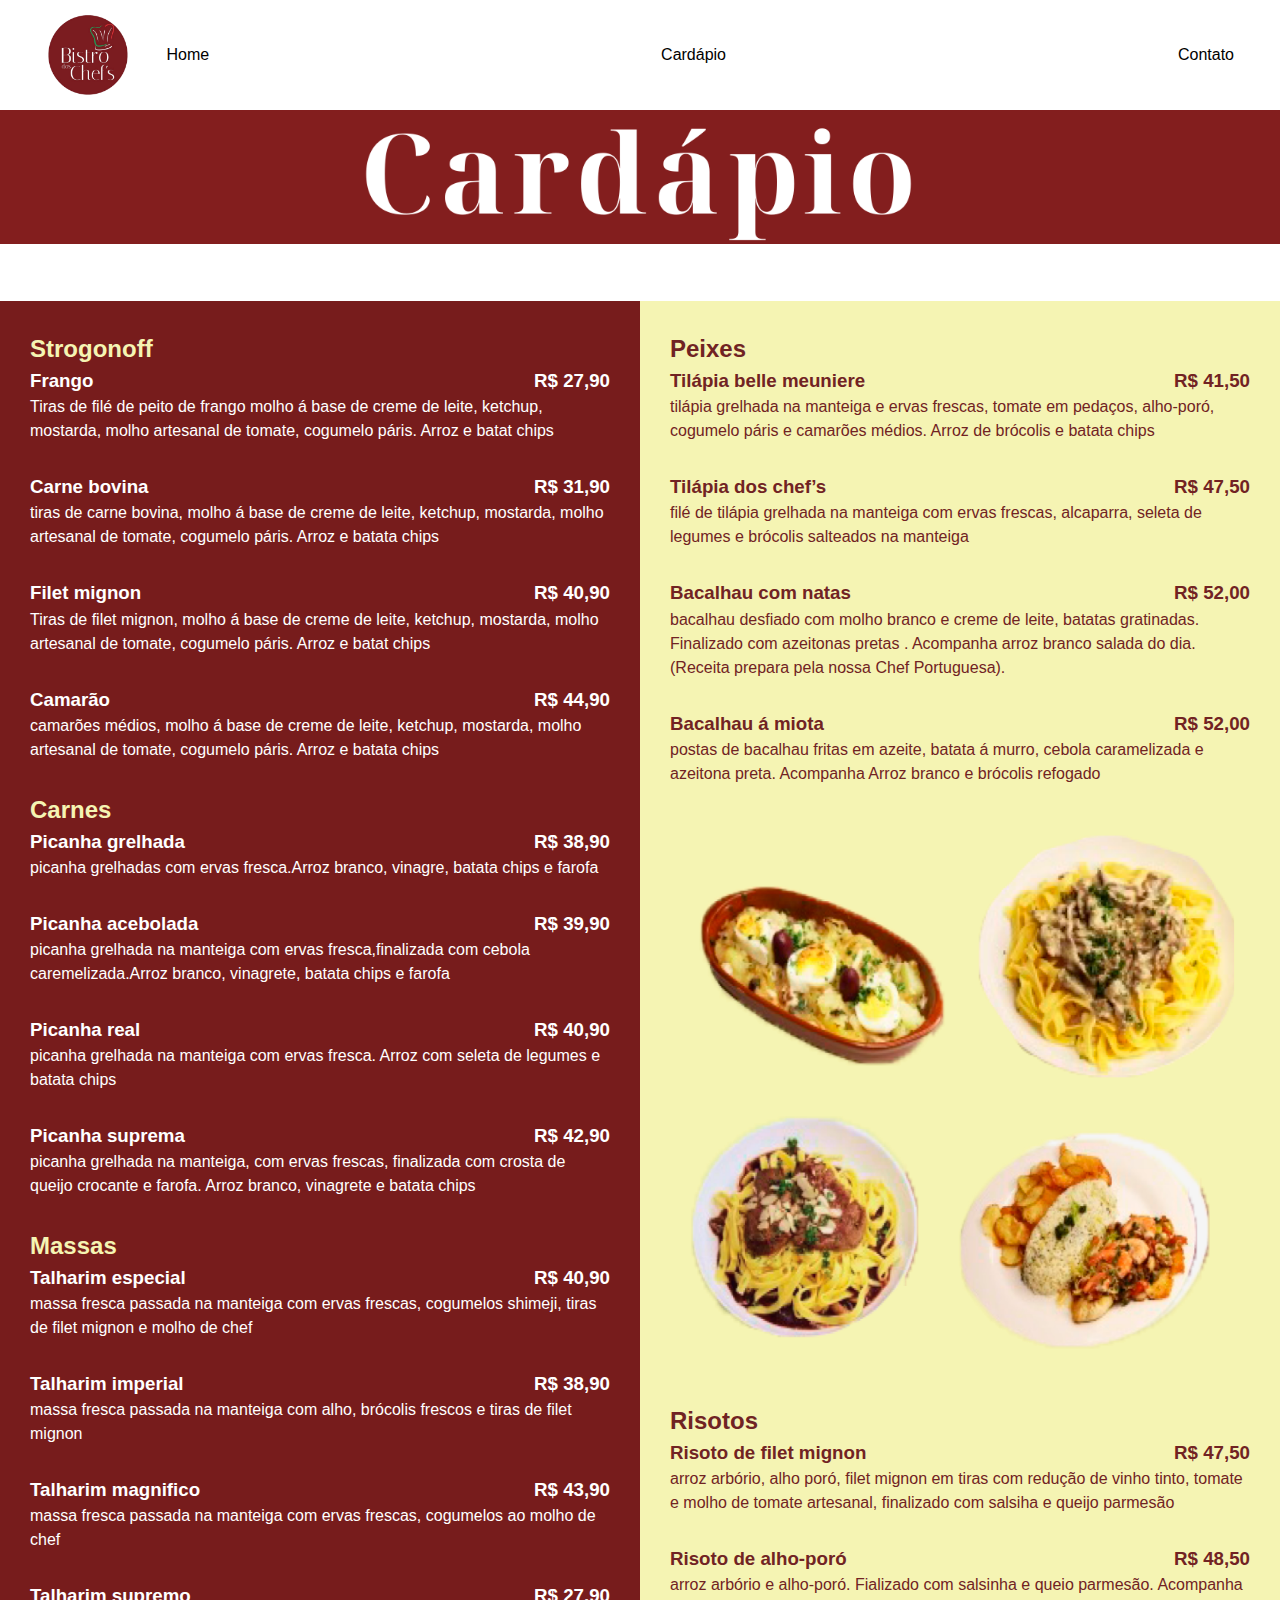
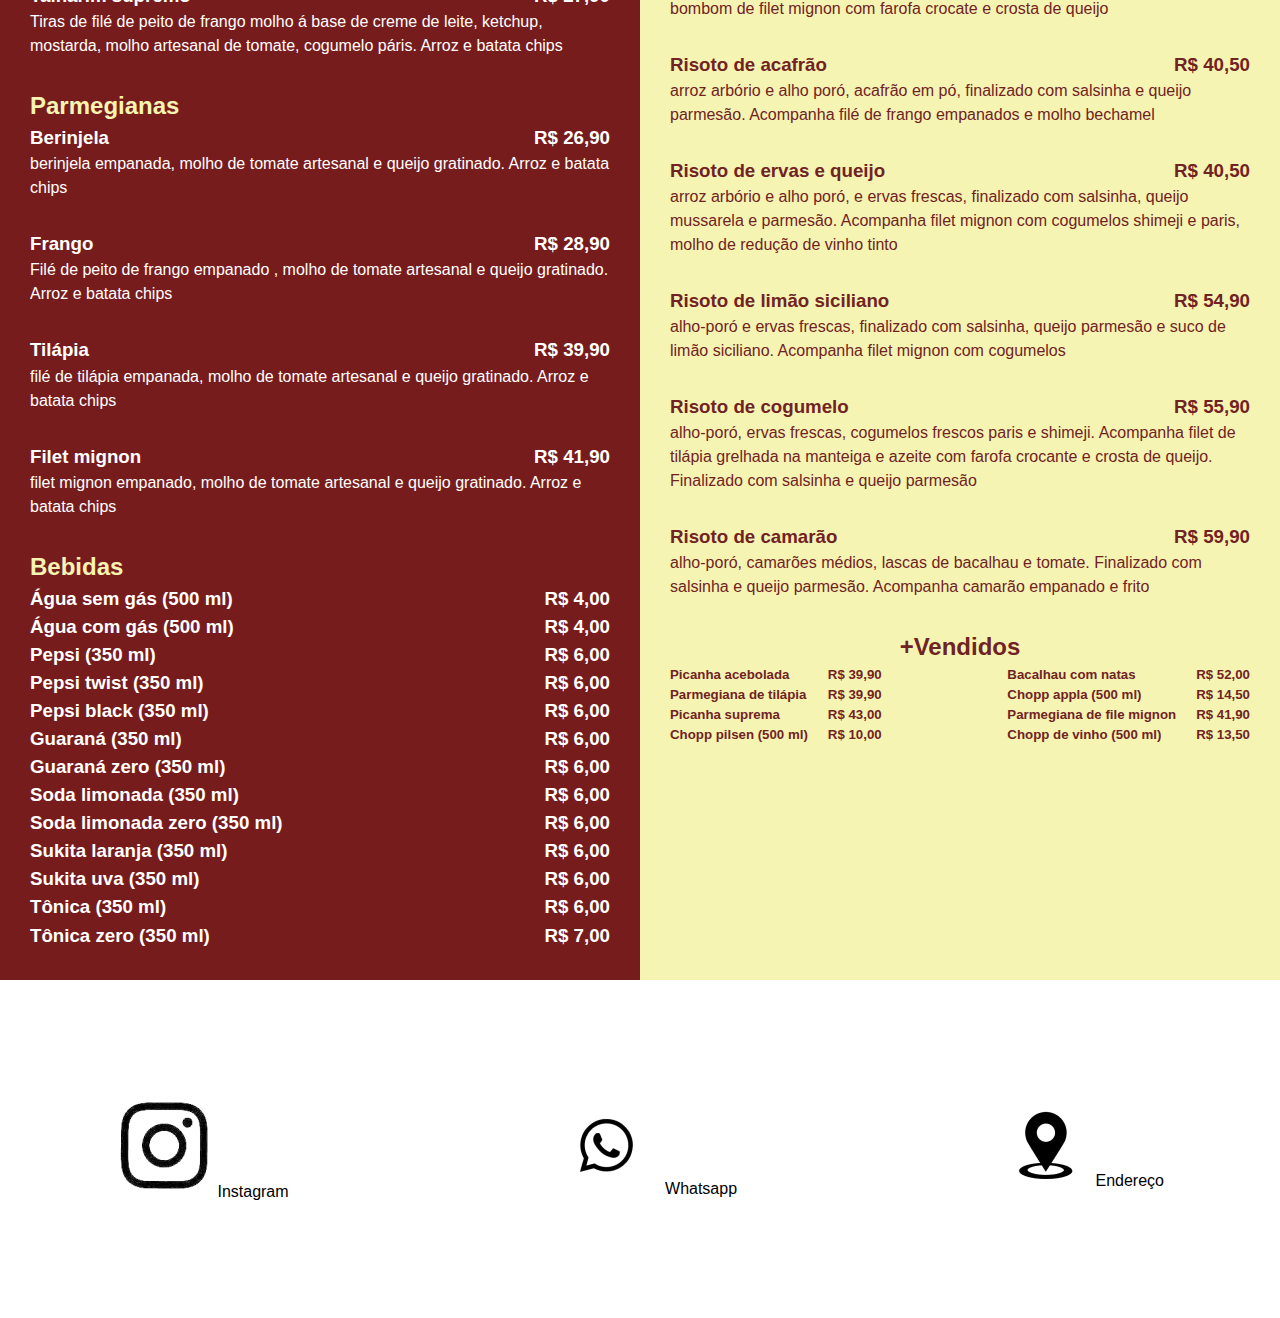
==== cardapio.html @ 63bb2fc3 "ookk" ====
<!DOCTYPE html>
<html lang="pt-BR">
<head>
    <meta charset="UTF-8">
    <meta http-equiv="X-UA-Compatible" content="IE=edge">
    <meta name="viewport" content="width=device-width, initial-scale=1.0">
    <link rel="stylesheet" href="assets/css/style.css" >
 
    <meta charset="UTF-8">
    <meta name="viewport" content="width=device-width, initial-scale=1.0">
    <meta name="description" content="O [Bistro Dos Chef's] é um restaurante sofisticado situado no coração 
    da cidade. Oferecemos uma seleção de pratos deliciosos e cuidadosamente preparados com ingredientes 
    frescos e de alta qualidade. Nosso ambiente elegante e acolhedor é perfeito para uma refeição relaxante 
    com amigos, familiares ou colegas de trabalho. Nossa equipe atenciosa e profissional está sempre à 
    disposição para garantir que sua experiência seja agradável e memorável. Visite-nos hoje e descubra por 
    que somos um dos melhores restaurantes do Shopping !">
    <meta name="keywords" content="restaurante, comida, menu, culinária">
    <meta name="robots" content="index, follow">
    
    <!-- Meta tags para redes sociais -->
    <meta property="og:title" content="Bistro dos Chef's">
    <meta property="og:description" content="O [Bistro Dos Chef's] é um restaurante sofisticado situado no coração 
    da cidade. Oferecemos uma seleção de pratos deliciosos e cuidadosamente preparados com ingredientes 
    frescos e de alta qualidade. Nosso ambiente elegante e acolhedor é perfeito para uma refeição relaxante 
    com amigos, familiares ou colegas de trabalho. Nossa equipe atenciosa e profissional está sempre à 
    disposição para garantir que sua experiência seja agradável e memorável. Visite-nos hoje e descubra por 
    que somos um dos melhores restaurantes do Shopping !">
    <meta property="og:image" content="URL da imagem do restaurante">
    <meta property="og:url" content="URL do seu site">
    <meta property="og:type" content="website">
    <meta property="og:locale" content="pt_BR">
    
    <title>Bistro dos Chef's - Página Inicial</title>
</head>
<body>
    <header>

        <nav class="menu">
            <img src="assets/imagem/home.png" alt="logo Bistro dos Chef's" class="logo">
            <a id="btn-menu" href="#" accesskey="0" onclick="menu();">menu</a>
            <div id="boxMenu">
                <ul class="lista-menu">
                    <li><a href="index.html" accesskey="1">Home</a></li>
                    <li><a href="cardapio.html" accesskey="2">Cardápio</a></li>
                    <li><a href="contato.html"  accesskey="4">Contato</a></li>
                </ul>
            </div>
        </nav>
    </header>

        <img src="assets/imagem/cardapio.png" class="logotipo"   alt="logotipo_cardapio">
 
    

        <main>
            <section class="cardapio-pagina">
                <div class="cardapio-vermelho">
                    <h2>Strogonoff</h2>
                        <h3>Frango <span>R$ 27,90</span></h3>
                            <p>Tiras de filé de peito de frango molho á base de creme de 
                               leite, ketchup, mostarda, molho artesanal de tomate,
                               cogumelo páris. Arroz e batat chips</p>
                        <h3>Carne bovina <span>R$ 31,90</span></h3>
                             <p>tiras de carne bovina, molho á base de creme de leite, 
                               ketchup, mostarda, molho artesanal de tomate, cogumelo páris.
                               Arroz e batata chips</p>
                        <h3>Filet mignon <span>R$ 40,90</span></h3>
                             <p>Tiras de filet mignon, molho á base de creme de leite, ketchup,
                               mostarda, molho artesanal de tomate, cogumelo páris. Arroz e batat chips</p>
                        <h3>Camarão <span>R$ 44,90</span></h3>
                             <p>camarões médios, molho á base de creme de leite,
                               ketchup, mostarda, molho artesanal de tomate, cogumelo páris.
                               Arroz e batata chips</p> 
                    <h2>Carnes</h2> 
                        <h3>Picanha grelhada <span>R$ 38,90</span></h3>
                             <p>picanha grelhadas com ervas fresca.Arroz branco, vinagre, batata chips e farofa</p>
                        <h3>Picanha acebolada <span>R$ 39,90</span></h3>
                             <p>picanha grelhada na manteiga com ervas fresca,finalizada com cebola caremelizada.Arroz
                               branco, vinagrete, batata chips e farofa</p>     
                        <h3>Picanha real <span>R$ 40,90</span></h3>
                             <p>picanha grelhada na manteiga com ervas fresca. Arroz com seleta de legumes e batata chips </p>     
                        <h3>Picanha suprema <span>R$ 42,90</span></h3>   
                             <p>picanha grelhada na manteiga, com ervas frescas, finalizada com crosta de queijo crocante 
                               e farofa. Arroz branco, vinagrete e batata chips</p>  
                    <h2>Massas</h2>
                        <h3>Talharim especial <span>R$ 40,90</span></h3>   
                             <p>massa fresca passada na manteiga com ervas frescas, cogumelos shimeji, tiras de filet mignon
                               e molho de chef</p> 
                        <h3>Talharim imperial <span>R$ 38,90</span></h3>    
                             <p>massa fresca passada na manteiga com alho, brócolis frescos e tiras de filet mignon</p>     
                        <h3>Talharim magnifico <span>R$ 43,90</span></h3> 
                             <p>massa fresca passada na manteiga com ervas frescas, cogumelos ao molho de chef</p>
                        <h3>Talharim supremo <span>R$ 27,90</span></h3>
                             <p>Tiras de filé de peito de frango molho á base de creme de leite, ketchup, mostarda, molho artesanal
                                 de tomate, cogumelo páris. Arroz e batata chips</p>         
                    <h2>Parmegianas</h2>
                        <h3>Berinjela <span>R$ 26,90</span></h3>
                            <p>berinjela empanada, molho de tomate artesanal e queijo gratinado. Arroz e batata chips </p>
                        <h3>Frango <span>R$ 28,90</span></h3>
                            <p>Filé de peito de frango empanado , molho de tomate artesanal e queijo gratinado. Arroz e batata chips</p>
                        <h3>Tilápia <span>R$ 39,90</span></h3>
                            <p>filé de tilápia empanada, molho de tomate artesanal e queijo gratinado. Arroz e batata chips</p>
                        <h3>Filet mignon <span>R$ 41,90</span></h3>
                            <p>filet mignon empanado, molho de tomate artesanal e queijo gratinado. Arroz e batata chips</p> 
                    <h2>Bebidas</h2>
                        <h3>Água sem gás (500 ml) <span>R$ 4,00</span></h3>
                        <h3>Água com gás (500 ml) <span>R$ 4,00</span></h3>
                        <h3>Pepsi  (350 ml) <span>R$ 6,00</span></h3>
                        <h3>Pepsi twist (350 ml) <span>R$ 6,00</span></h3>
                        <h3>Pepsi black (350 ml) <span>R$ 6,00</span></h3>
                        <h3>Guaraná (350 ml) <span>R$ 6,00</span></h3>
                        <h3>Guaraná zero (350 ml) <span>R$ 6,00</span></h3>
                        <h3>Soda limonada (350 ml) <span>R$ 6,00</span></h3>
                        <h3>Soda limonada zero (350 ml) <span>R$ 6,00</span></h3>
                        <h3>Sukita laranja (350 ml) <span>R$ 6,00</span></h3>
                        <h3>Sukita uva (350 ml) <span>R$ 6,00</span></h3>
                        <h3>Tônica (350 ml) <span>R$ 6,00</span></h3>
                        <h3>Tônica zero (350 ml) <span>R$ 7,00</span></h3>
                </div>

                <div class="cardapio-amarelo">
                    <h2>Peixes</h2>
                        <h3>Tilápia belle meuniere <span>R$ 41,50</span></h3>
                            <p>tilápia grelhada na manteiga e ervas frescas, tomate em pedaços,
                              alho-poró, cogumelo páris e camarões médios. Arroz de brócolis e 
                              batata chips</p>
                        <h3>Tilápia dos chef’s <span>R$ 47,50</span></h3>
                            <p>filé de tilápia grelhada na manteiga com ervas frescas, alcaparra,
                              seleta de legumes e brócolis salteados na manteiga  </p>
                        <h3>Bacalhau com natas <span>R$ 52,00</span></h3>     
                            <p>bacalhau desfiado com molho branco e creme de leite, batatas 
                              gratinadas. Finalizado com azeitonas pretas . Acompanha arroz branco salada do dia.
                              (Receita prepara pela nossa Chef Portuguesa).</p>
                        <h3>Bacalhau á miota <span>R$ 52,00</span></h3>    
                            <p>postas de bacalhau fritas em azeite, batata á murro, cebola caramelizada e azeitona 
                              preta. Acompanha Arroz branco e brócolis refogado</p>
                            <img src="assets/imagem/pratos.png" alt="pratos" class="pratos">
                    <h2>Risotos</h2>
                        <h3>Risoto de filet mignon <span>R$ 47,50</span></h3>    
                            <p>arroz arbório, alho poró, filet mignon em tiras com redução de vinho tinto, tomate e 
                              molho de tomate artesanal, finalizado com salsiha e queijo parmesão</p>
                        <h3>Risoto de alho-poró <span>R$ 48,50</span></h3>      
                            <p>arroz arbório e alho-poró. Fializado com salsinha e queio parmesão. Acompanha bombom de
                              filet mignon com farofa crocate e crosta de queijo</p>
                        <h3>Risoto de acafrão <span>R$ 40,50</span></h3>
                            <p>arroz arbório e alho poró, acafrão em pó, finalizado com salsinha e queijo parmesão. 
                              Acompanha filé de frango empanados e molho bechamel</p>      
                        <h3>Risoto de ervas e queijo <span>R$ 40,50</span></h3>
                            <p>arroz arbório e alho poró, e ervas frescas, finalizado com salsinha, queijo mussarela e 
                              parmesão. Acompanha filet mignon com cogumelos shimeji e paris, molho de redução de vinho tinto</p> 
                        <h3>Risoto de limão siciliano <span>R$ 54,90</span></h3>   
                            <p>alho-poró e ervas frescas, finalizado com salsinha, queijo parmesão e suco de limão siciliano. 
                              Acompanha filet mignon com cogumelos</p>   
                        <h3>Risoto de cogumelo <span>R$ 55,90</span></h3>      
                            <p>alho-poró, ervas frescas, cogumelos frescos paris e shimeji. Acompanha filet de tilápia grelhada
                              na manteiga e azeite com farofa crocante e crosta de queijo. Finalizado com salsinha e queijo parmesão</p>
                        <h3>Risoto de camarão <span>R$ 59,90</span></h3>
                            <p>alho-poró, camarões médios, lascas de bacalhau e tomate. Finalizado com salsinha e queijo parmesão. Acompanha 
                             camarão empanado e frito
                            </p>
                    <h2 class="centro">+Vendidos</h2>   
                            <div class="maisvendidos">
                                <div>
                                    <h5>Picanha acebolada <span>R$ 39,90</span></h5> 
                                    <h5>Parmegiana de tilápia <span>R$ 39,90</span></h5>
                                    <h5>Picanha suprema <span>R$ 43,00</span> </h5> 
                                    <h5>Chopp pilsen (500 ml) <span>R$ 10,00</span></h5>
                                </div>
                                <div>
                                    <h5>Bacalhau com natas <span>R$ 52,00</span> </h5>
                                    <h5>Chopp appla (500 ml) <span>R$ 14,50</span></h5>
                                    <h5>Parmegiana de file mignon <span>R$ 41,90</h5> 
                                    <h5>Chopp de vinho (500 ml) <span>R$ 13,50</span></h5>
                                </div>
                        </div>

                   
                        


                </div>
                

            </section>
        </main>
   
        <footer>

            <nav>
                <ul class="lista-menu">
                    <li>
                        <a href="https://www.instagram.com/bistrodoschefs/"><img src="assets/imagem/logo_insta.png" alt="instagram"> Instagram</a>
                    </li>
                    <li>
                        <a href=""><img src="assets/imagem/whatsapp.png" alt="whatsapp"> Whatsapp</a>
                    </li>
                    <li>
                        <a href=""><img src="assets/imagem/logo_endereco.png" alt="endereço"> Endereço</a>
                    </li>
                </ul>
            </nav>
    
         </footer>
        
         <script src="assets/js/script.js" defer></script>
         <noscript>Necessita Javascript</noscript>
         
    </body>
    </html>
---- assets/css/style.css ----
*{
  margin: 0px;
  padding: 0px;
  box-sizing: border-box;
}


body {
  font-family: 'Noto Sans', sans-serif;
  line-height: 1.5;
}

  ul {
    list-style-type: none;
    margin: 0;
    padding: 0;
    overflow: hidden;
  }
  
  li {
    float: left;
  }
  
  li a {
    display: block;
    color: #000000;
    text-align: center;
    padding: 14px 16px;
    text-decoration: none;
  }
  
  li a:hover:not(.active) {
    background-color: #dab2b246;
  }
  
  .active {
    background-color: #420ff8;
  }
  
    .logo  {
      height: 110px;
     
    }

    #btn-menu {
      padding: 14px 16px;
      text-decoration: none;
      color: #712323;
      font-weight: bold;
      z-index: 10;
    }

    #btn-menu:hover {
      background-color: #7123239a;
    }

    .menu {
      display: flex;
      justify-content:space-between;
      align-items: center;
      padding: 0 30px;
      width: 100%;
    }
    
    .lista-menu {
      display: flex;
      flex-direction: column;
      justify-content:space-between;
      align-items: center; 
     
    }
   
    .logotipo{
      width: 100%;
      height: auto;
      padding-top: 0px;
    }
      
    .sobre {
      margin-top: 20px;
      padding: 20px;
      display: flex;
      flex-direction: column;
      gap: 50px;
      color: #FFFFFF;
      background-color: #712323;
    }

   .sobre img {
    max-width: 100%;
    object-fit: cover;
   }

   #boxMenu {
    background-color: rgba(255,255,255,.9);
    position: absolute;
    top: 0px;
    left: 0px;
    height: 100vh;
    width: 100%;
    padding-top: 120px;
    display: none;
   }


   .aparece {
    display: block !important;
   }

   h1 {
    margin-bottom: 20px;
    text-align: center;
   }

   .produtos {
    width: 100%;
    display: flex;
    flex-direction: row;
    flex-wrap: wrap;
    justify-content: center;
    align-content: center;
    padding-top: 100px;
    gap: 20px
  }

  .produtos li {
    font-family:'Trebuchet MS', 'Lucida Sans Unicode', 'Lucida Grande', 'Lucida Sans', Arial, sans-serif;
    padding: 3px;
    text-align: center;
    font-weight: bold;
    display: flex;
    flex-direction: column;
  }
  
  .produtos li img {
   width: 100%;
  }


  .cardapio {
    width: 100% ;
    padding-top: 50px;
  }

  .cardapio-pagina {
    display: flex;
    flex-direction: column;
  padding-top: 50px;
  }
  
  .cardapio-vermelho {
    background-color:#771c1c;
    width: 100%;
    min-height: 500px;
    padding: 30px;
    color: white;
  }

  .cardapio-vermelho h2 {
    color: #F5F4B3 ;
  }

  .cardapio-vermelho span {
    margin-left: 20px;
     float: right;
  }

  .cardapio-pagina p {
    padding-bottom: 30px;
    
  }

  .cardapio-amarelo {
    background-color: #F5F4B3;
    width: 100%;
    min-height: 1050px;
    padding: 30px;
    color: #712323;
  }

.cardapio-amarelo h1 {
  text-align: center;
  color: #712323;
}

  .cardapio-amarelo h2 {
    color: #702323;
  }

  .cardapio-amarelo span {
    margin-left: 20px;
    float:right;
  }
  
.maisvendidos {
  display: flex;
  flex-direction: column;
}

.pratos {
  width: 100%;
}

.centro {
  text-align: center;
  width: 100%;
}


@media(min-width: 700px) {

    .cardapio-pagina {
      display: flex;
      flex-direction: row;
    }

    .cardapio-vermelho {
      width: 50%;
    }
  
    .cardapio-amarelo {
      width: 50%;
    }


    #boxMenu {
      display: block;
      padding-top: 0px;
      height: 100%;
      width: 100%;
      background-color: transparent;
      position: relative;
     }

    #btn-menu {
      display: none;
    }

    .lista-menu {
      display:flex;
      flex-direction: row;
    }
  
  
}

  
  
@media(min-width: 1080px) {

  .maisvendidos {
    justify-content: space-between;
    flex-direction: row;
  }

  .sobre {
    margin-top: 50px;
    padding: 0px;
    flex-direction: row;
  }

  .sobre img {
    max-width: 50vw;
   }

}

footer {
  margin: 100px;
}

#cookie-notification {
  position: fixed;
  bottom: 0;
  left: 0;
  right: 0;
  background-color: #712323c9;
  color: white;
  padding: 10px;
  text-align: center;
}

#cookie-notification button {
  background-color: #379959;
  color: white;
  border: none;
  padding: 8px 16px;
  font-size: 14px;
  cursor: pointer;
}

#btn-cookie:hover {
  background-color: #37995980;
}

form {
  max-width: 1080px;
  margin: 0 auto;
  background-color: #fff;
  padding: 20px;
  border-radius: 4px;
  box-shadow: 0 0 8px rgba(0, 0, 0, 0.1);
}

label {
  display: block;
  margin-bottom: 8px;
  color: #000000;
}

input[type="text"],
input[type="email"],
textarea {
  width: 100%;
  padding: 10px;
  border: 1px solid #000000;
  border-radius: 4px;
  box-sizing: border-box;
  font-size: 15px;
  margin-bottom: 16px;
}

textarea {
  height: 120px;
}

input[type="submit"] {
  background-color: #379959;
  color: white;
  border: none;
  padding: 10px 20px;
  font-size: 16px;
  cursor: pointer;
  border-radius: 4px;
}

input[type="submit"]:hover {
  background-color: #45a049;
}

.formulario {
  text-align: center;
  padding: 50px;
}
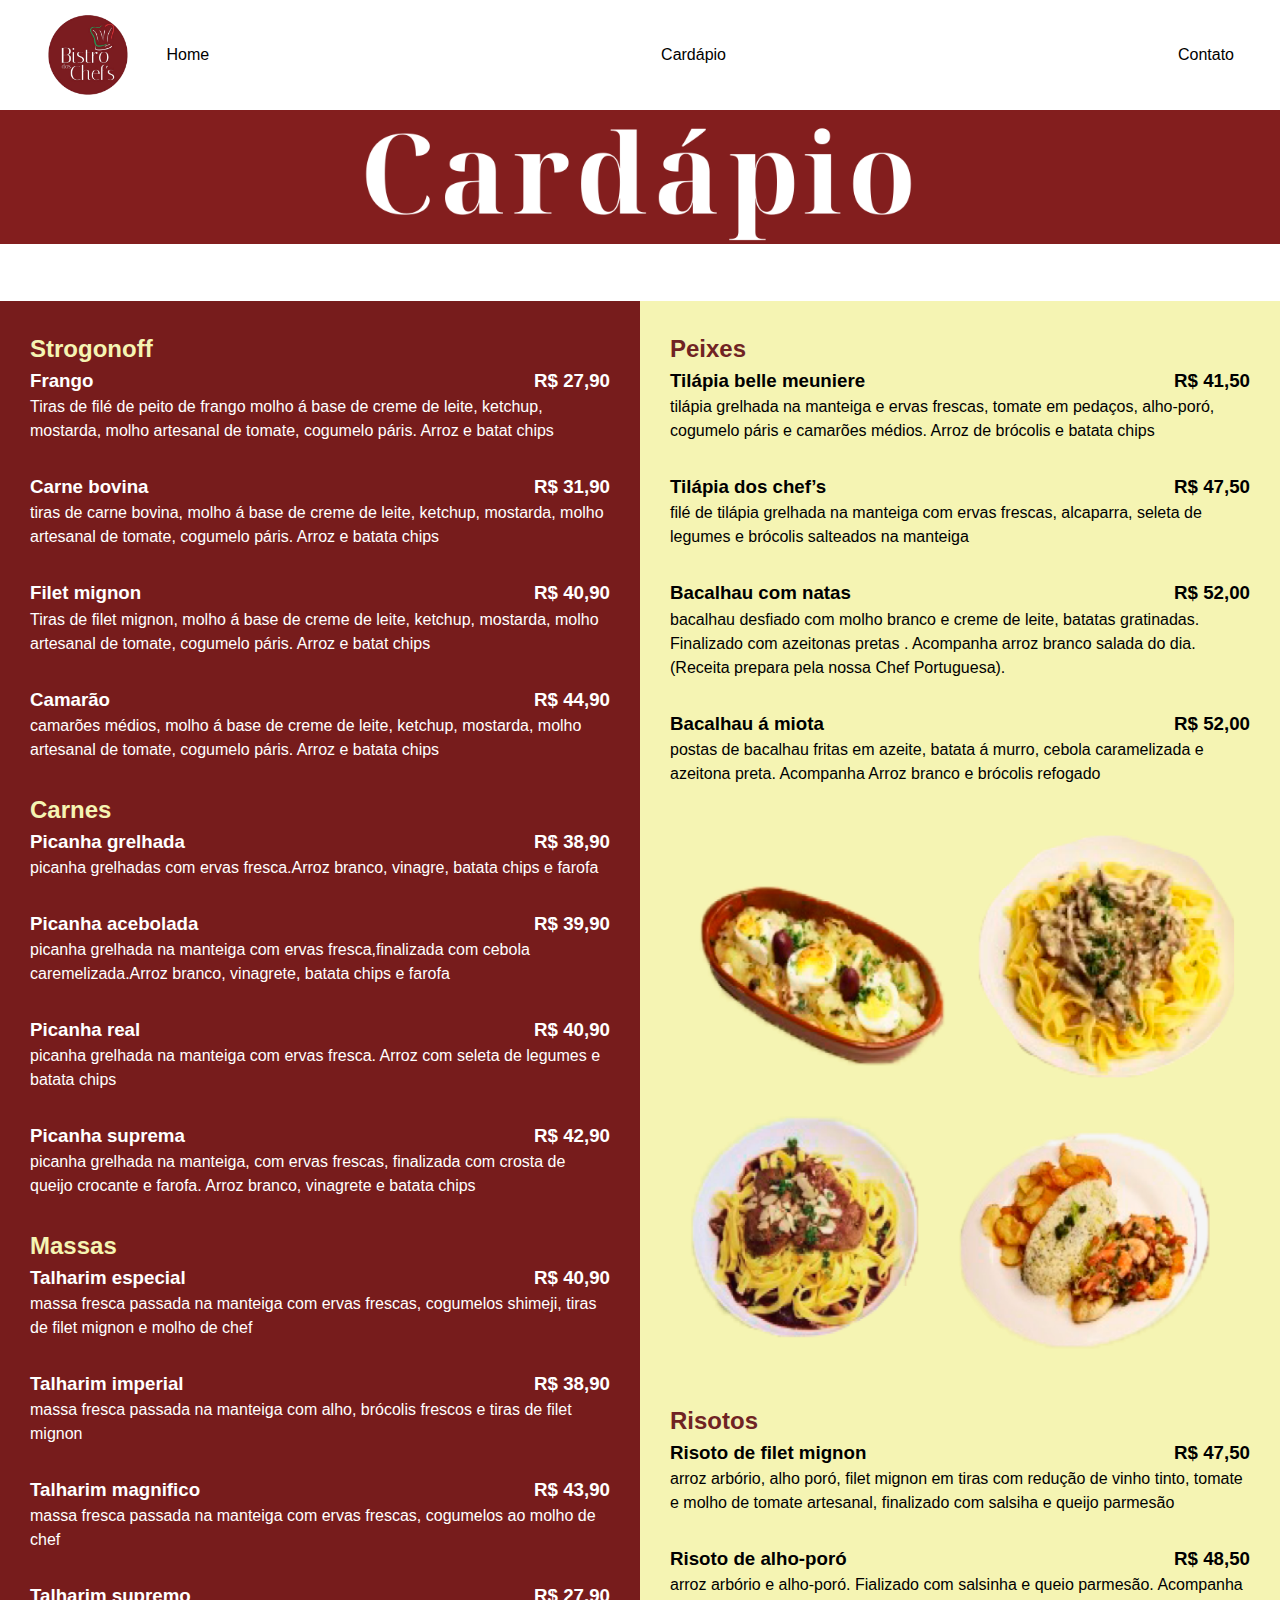
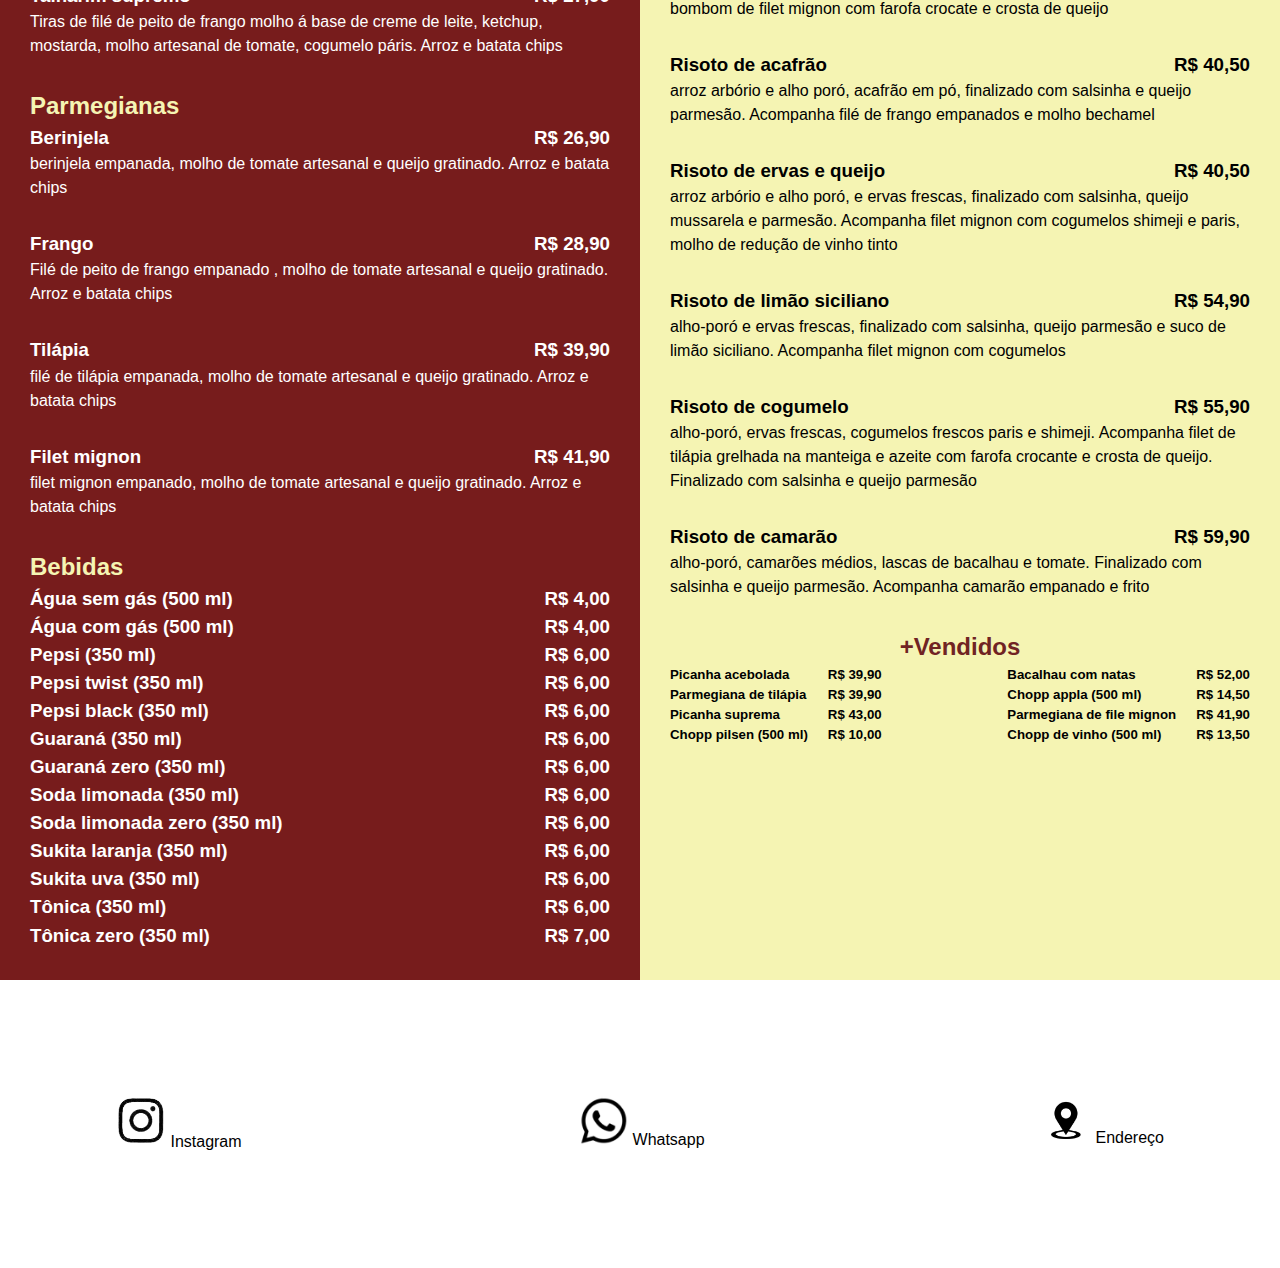
==== commit f372bf6e: "erros" ====
--- a/cardapio.html
+++ b/cardapio.html
@@ -6,7 +6,6 @@
     <meta name="viewport" content="width=device-width, initial-scale=1.0">
     <link rel="stylesheet" href="assets/css/style.css" >
  
-    <meta charset="UTF-8">
     <meta name="viewport" content="width=device-width, initial-scale=1.0">
     <meta name="description" content="O [Bistro Dos Chef's] é um restaurante sofisticado situado no coração 
     da cidade. Oferecemos uma seleção de pratos deliciosos e cuidadosamente preparados com ingredientes 
@@ -195,7 +194,8 @@
                         <a href=""><img src="assets/imagem/whatsapp.png" alt="whatsapp"> Whatsapp</a>
                     </li>
                     <li>
-                        <a href=""><img src="assets/imagem/logo_endereco.png" alt="endereço"> Endereço</a>
+                        <a href="https://www.google.com/maps/place/Bistr%C3%B4+dos+Chef's/@-22.1863585,-49.9669743,15z/data=!4m14!1m7!3m6!1s0x94bfd7f47ec7986b:0x2de71de85528f95d!2sBistr%C3%B4+dos+Chef's!8m2!3d-22.
+                        1863585!4d-49.9669743!16s%2Fg%2F11p_1ndwn9!3m5!1s0x94bfd7f47ec7986b:0x2de71de85528f95d!8m2!3d-22.1863585!4d-49.9669743!16s%2Fg%2F11p_1ndwn9" target="_blank"><img src="assets/imagem/logo_endereco.png" alt="endereço"> Endereço</a>
                     </li>
                 </ul>
             </nav>
--- a/assets/css/style.css
+++ b/assets/css/style.css
@@ -175,7 +175,7 @@
     width: 100%;
     min-height: 1050px;
     padding: 30px;
-    color: #712323;
+    color: #000000;
   }
 
 .cardapio-amarelo h1 {
@@ -240,6 +240,11 @@
       display:flex;
       flex-direction: row;
     }
+
+    .lista-menu img {
+      width: 50px;
+      display:inline-flex ;
+    }
   
   
 }
@@ -262,6 +267,8 @@
   .sobre img {
     max-width: 50vw;
    }
+
+   
 
 }
 
@@ -343,3 +350,11 @@
   padding: 50px;
 }
   
+.rodape {
+  display: flex;
+  flex-direction:row;
+  justify-content:space-between;
+  align-items: center; 
+ 
+}
+
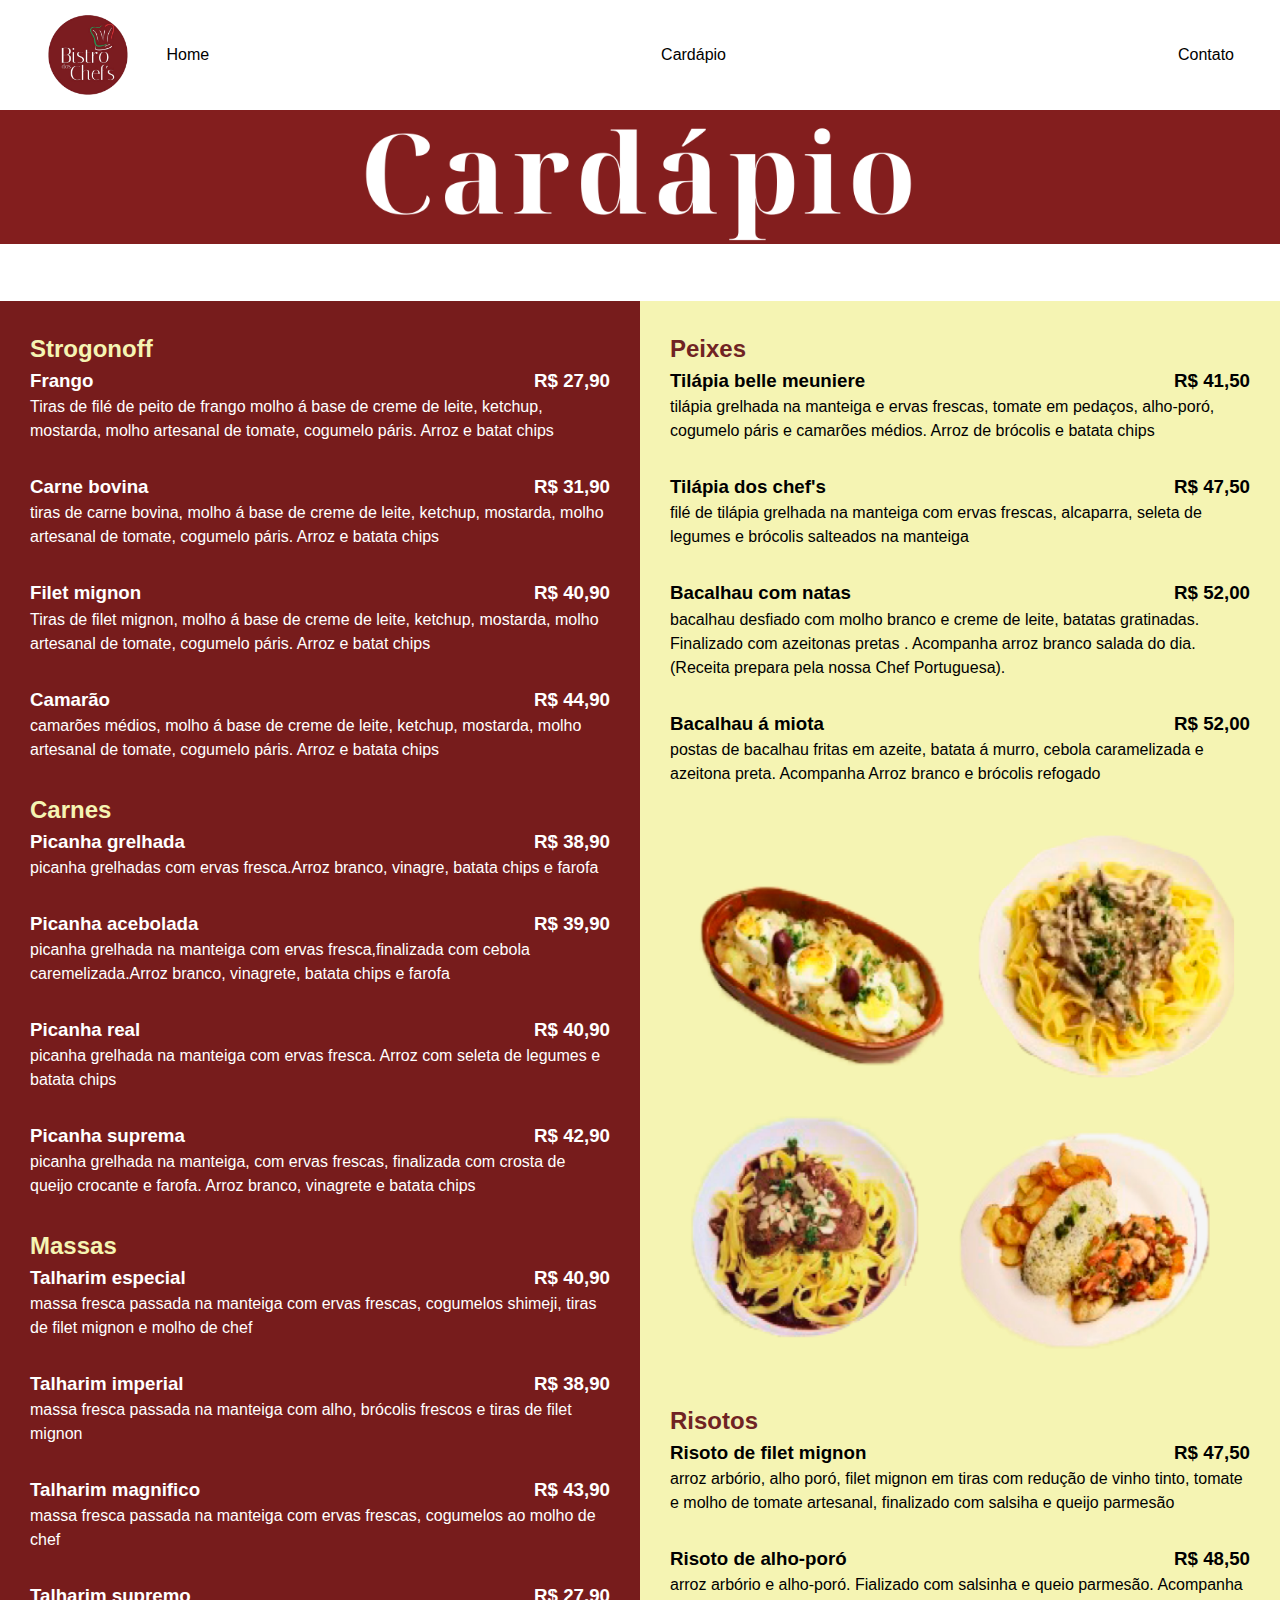
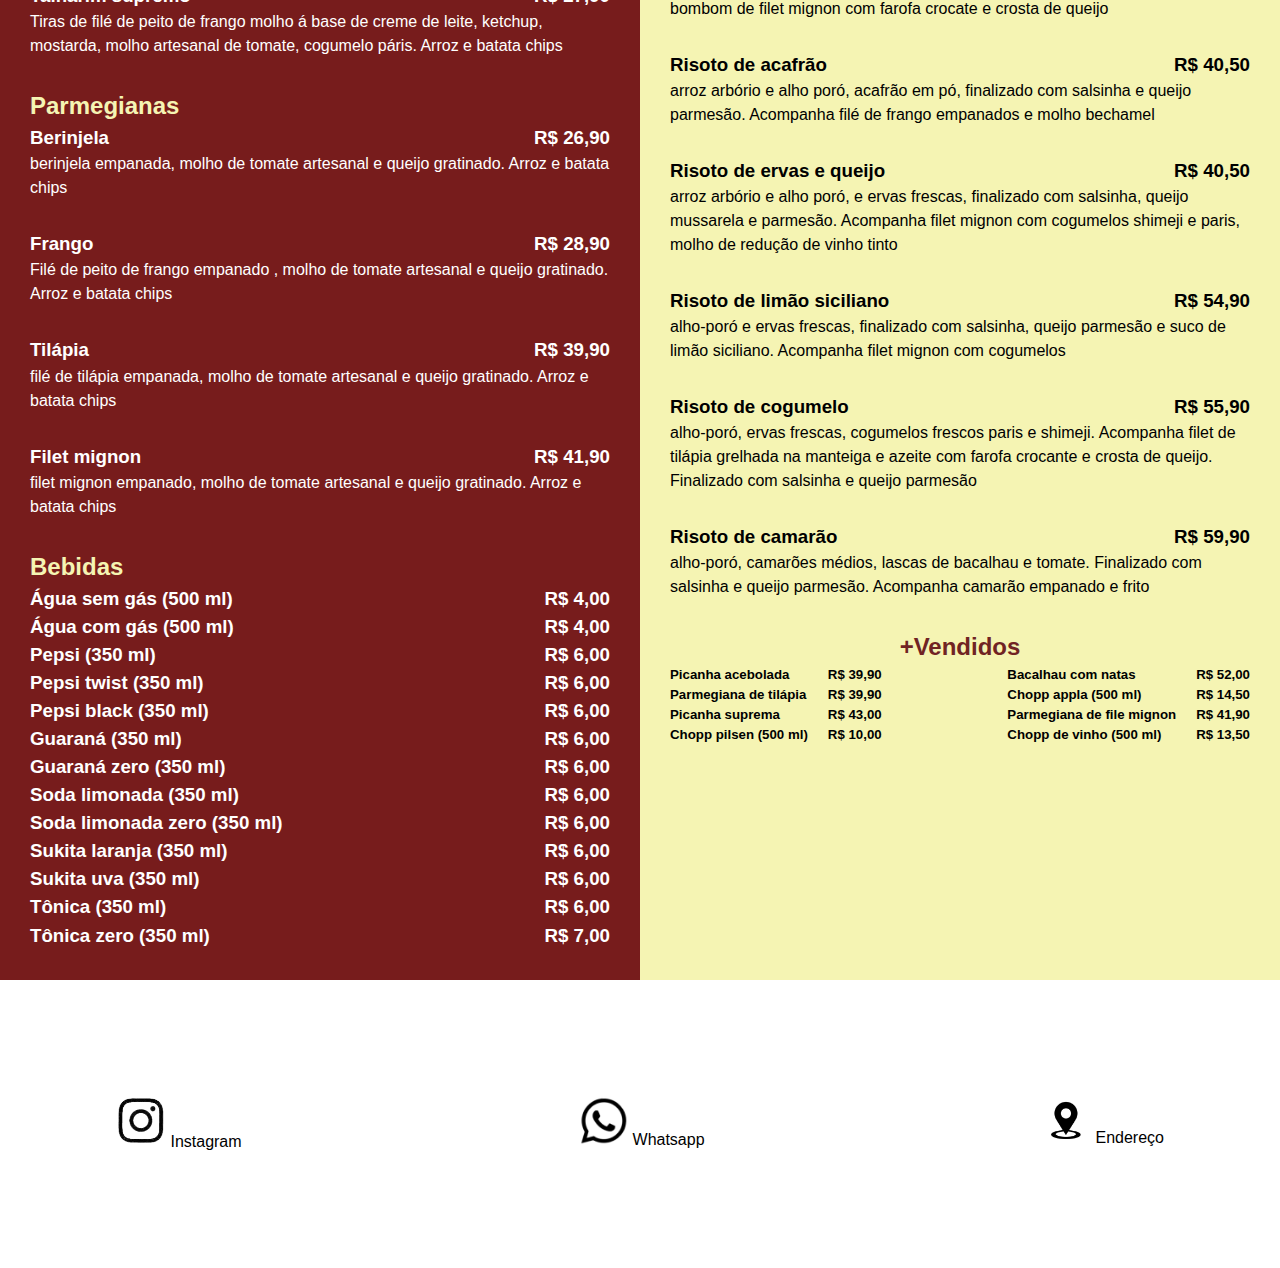
==== commit 9780eb32: "ok" ====
--- a/cardapio.html
+++ b/cardapio.html
@@ -123,7 +123,7 @@
                             <p>tilápia grelhada na manteiga e ervas frescas, tomate em pedaços,
                               alho-poró, cogumelo páris e camarões médios. Arroz de brócolis e 
                               batata chips</p>
-                        <h3>Tilápia dos chef’s <span>R$ 47,50</span></h3>
+                        <h3>Tilápia dos chef's <span>R$ 47,50</span></h3>
                             <p>filé de tilápia grelhada na manteiga com ervas frescas, alcaparra,
                               seleta de legumes e brócolis salteados na manteiga  </p>
                         <h3>Bacalhau com natas <span>R$ 52,00</span></h3>     
@@ -188,14 +188,13 @@
             <nav>
                 <ul class="lista-menu">
                     <li>
-                        <a href="https://www.instagram.com/bistrodoschefs/"><img src="assets/imagem/logo_insta.png" alt="instagram"> Instagram</a>
+                        <a href="https://www.instagram.com/bistrodoschefs/" target="_blank"><img src="assets/imagem/logo_insta.png" alt="instagram"> Instagram</a>
                     </li>
                     <li>
-                        <a href=""><img src="assets/imagem/whatsapp.png" alt="whatsapp"> Whatsapp</a>
+                        <a href="https://chat.whatsapp.com/l1aNsHwV2Yh4PgilF7M5wV" target="_blank"><img src="assets/imagem/whatsapp.png" alt="whatsapp"> Whatsapp</a>
                     </li>
                     <li>
-                        <a href="https://www.google.com/maps/place/Bistr%C3%B4+dos+Chef's/@-22.1863585,-49.9669743,15z/data=!4m14!1m7!3m6!1s0x94bfd7f47ec7986b:0x2de71de85528f95d!2sBistr%C3%B4+dos+Chef's!8m2!3d-22.
-                        1863585!4d-49.9669743!16s%2Fg%2F11p_1ndwn9!3m5!1s0x94bfd7f47ec7986b:0x2de71de85528f95d!8m2!3d-22.1863585!4d-49.9669743!16s%2Fg%2F11p_1ndwn9" target="_blank"><img src="assets/imagem/logo_endereco.png" alt="endereço"> Endereço</a>
+                        <a href="https://www.google.com/maps/place/Bistr%C3%B4+dos+Chef's/@-22.1863585,-49.9669743,15z/1863585!4d-49.9669743!16s%2Fg%2F11p_1ndwn9!3m5!1s0x94bfd7f47ec7986b:0x2de71de85528f95d!8m2!3d-22.1863585!4d-49.9669743!16s%2Fg%2F11p_1ndwn9" target="_blank"><img src="assets/imagem/logo_endereco.png" alt="endereço"> Endereço</a>
                     </li>
                 </ul>
             </nav>
--- a/assets/css/style.css
+++ b/assets/css/style.css
@@ -354,7 +354,10 @@
   display: flex;
   flex-direction:row;
   justify-content:space-between;
-  align-items: center; 
- 
-}
-
+  text-align: justify;
+}
+
+.rodape img {
+  width: 50px;
+  
+}
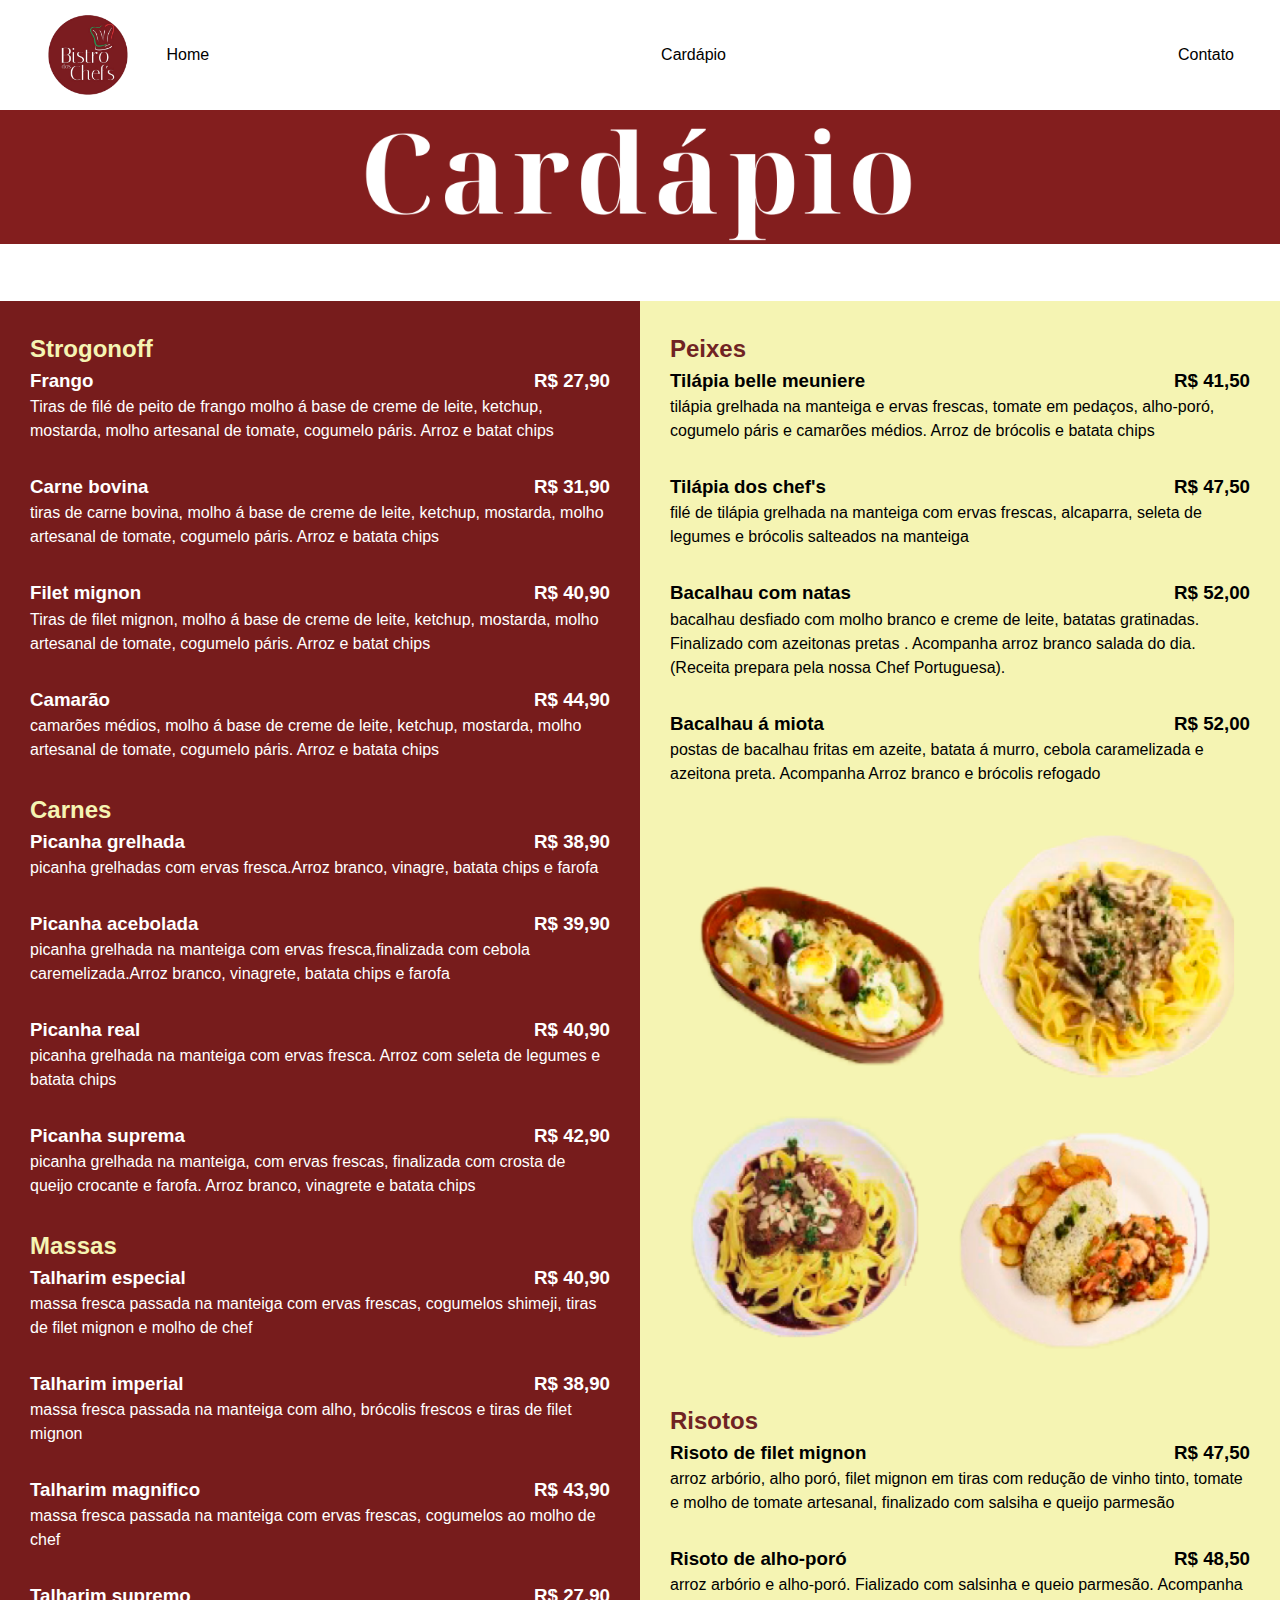
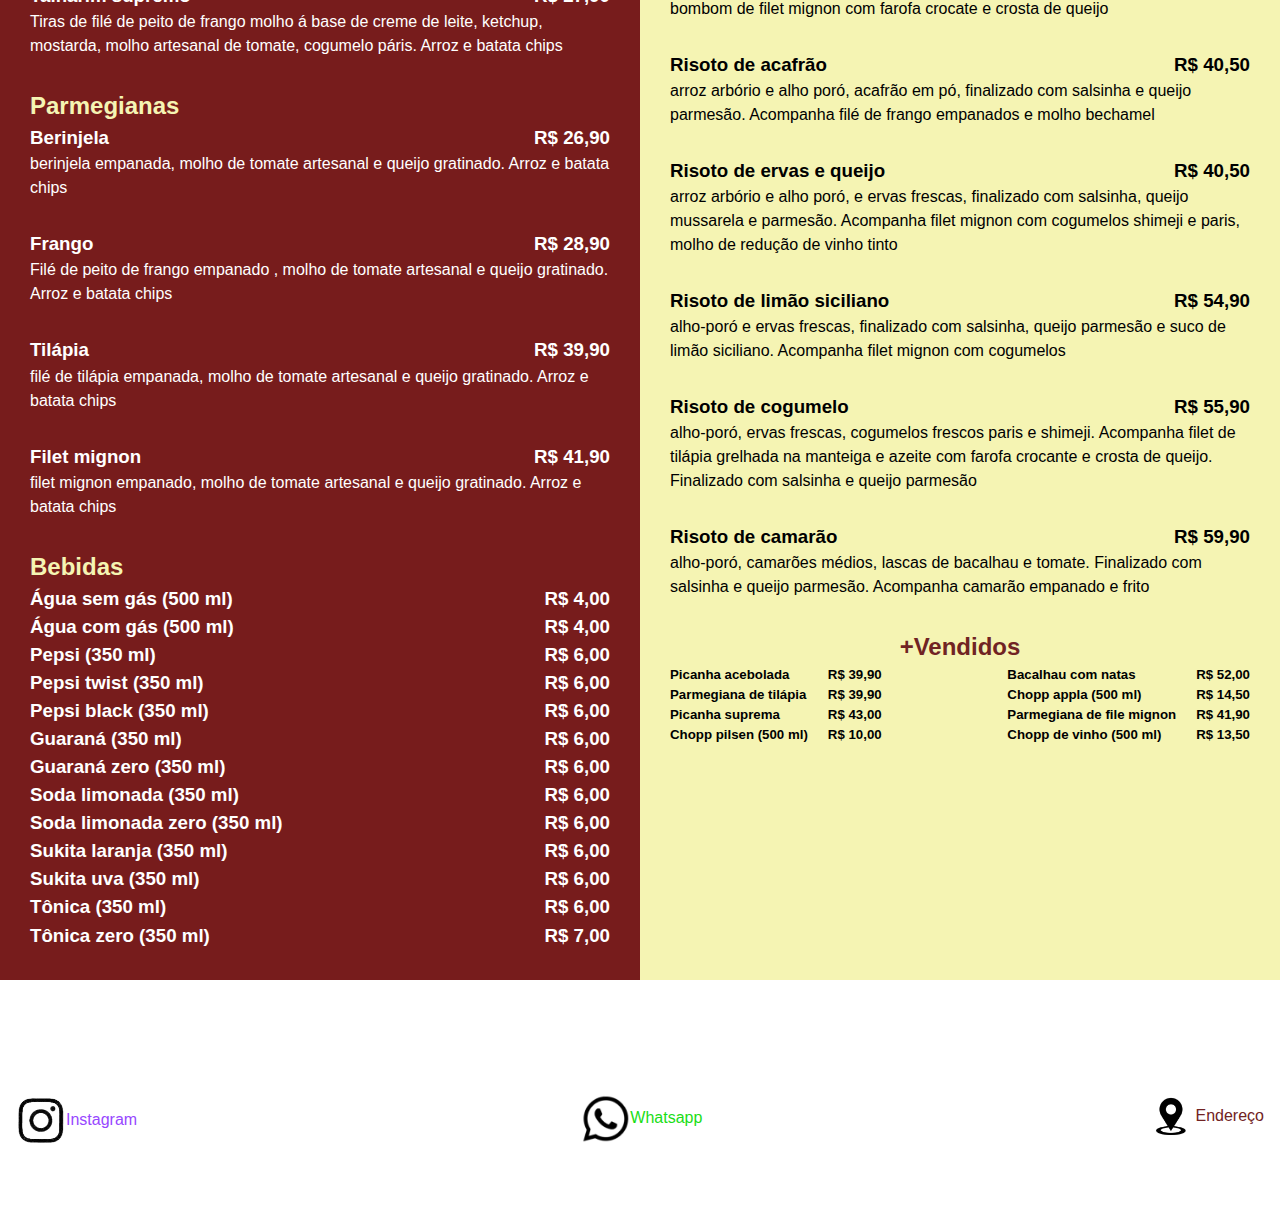
==== commit f2a6b74a: "rodape" ====
--- a/cardapio.html
+++ b/cardapio.html
@@ -186,15 +186,15 @@
         <footer>
 
             <nav>
-                <ul class="lista-menu">
+                <ul class="rodape">
                     <li>
-                        <a href="https://www.instagram.com/bistrodoschefs/" target="_blank"><img src="assets/imagem/logo_insta.png" alt="instagram"> Instagram</a>
+                        <a class="instagram" href="https://www.instagram.com/bistrodoschefs/" target="_blank"><img src="assets/imagem/logo_insta.png" alt="instagram"> Instagram</a>
                     </li>
                     <li>
-                        <a href="https://chat.whatsapp.com/l1aNsHwV2Yh4PgilF7M5wV" target="_blank"><img src="assets/imagem/whatsapp.png" alt="whatsapp"> Whatsapp</a>
+                        <a class="whatsapp" href="https://chat.whatsapp.com/l1aNsHwV2Yh4PgilF7M5wV" target="_blank"><img src="assets/imagem/whatsapp.png" alt="whatsapp"> Whatsapp</a>
                     </li>
                     <li>
-                        <a href="https://www.google.com/maps/place/Bistr%C3%B4+dos+Chef's/@-22.1863585,-49.9669743,15z/1863585!4d-49.9669743!16s%2Fg%2F11p_1ndwn9!3m5!1s0x94bfd7f47ec7986b:0x2de71de85528f95d!8m2!3d-22.1863585!4d-49.9669743!16s%2Fg%2F11p_1ndwn9" target="_blank"><img src="assets/imagem/logo_endereco.png" alt="endereço"> Endereço</a>
+                        <a class="endereco" href="https://www.google.com/maps/place/Bistr%C3%B4+dos+Chef's/@-22.1863585,-49.9669743,15z/1863585!4d-49.9669743!16s%2Fg%2F11p_1ndwn9!3m5!1s0x94bfd7f47ec7986b:0x2de71de85528f95d!8m2!3d-22.1863585!4d-49.9669743!16s%2Fg%2F11p_1ndwn9" target="_blank"><img src="assets/imagem/logo_endereco.png" alt="endereço"> Endereço</a>
                     </li>
                 </ul>
             </nav>
--- a/assets/css/style.css
+++ b/assets/css/style.css
@@ -2,6 +2,10 @@
   margin: 0px;
   padding: 0px;
   box-sizing: border-box;
+}
+
+*:focus {
+  border: 1px solid rgb(128, 19, 19);
 }
 
 
@@ -207,73 +211,8 @@
 }
 
 
-@media(min-width: 700px) {
-
-    .cardapio-pagina {
-      display: flex;
-      flex-direction: row;
-    }
-
-    .cardapio-vermelho {
-      width: 50%;
-    }
-  
-    .cardapio-amarelo {
-      width: 50%;
-    }
-
-
-    #boxMenu {
-      display: block;
-      padding-top: 0px;
-      height: 100%;
-      width: 100%;
-      background-color: transparent;
-      position: relative;
-     }
-
-    #btn-menu {
-      display: none;
-    }
-
-    .lista-menu {
-      display:flex;
-      flex-direction: row;
-    }
-
-    .lista-menu img {
-      width: 50px;
-      display:inline-flex ;
-    }
-  
-  
-}
-
-  
-  
-@media(min-width: 1080px) {
-
-  .maisvendidos {
-    justify-content: space-between;
-    flex-direction: row;
-  }
-
-  .sobre {
-    margin-top: 50px;
-    padding: 0px;
-    flex-direction: row;
-  }
-
-  .sobre img {
-    max-width: 50vw;
-   }
-
-   
-
-}
-
 footer {
-  margin: 100px;
+  margin-top: 100px;
 }
 
 #cookie-notification {
@@ -352,12 +291,107 @@
   
 .rodape {
   display: flex;
-  flex-direction:row;
+  flex-direction:column;
   justify-content:space-between;
   text-align: justify;
+  margin-bottom: 50px;
+
 }
 
 .rodape img {
   width: 50px;
   
 }
+
+.rodape li a{
+  display: flex;
+  justify-content: center;
+  align-items: center;
+}
+
+
+.rodape .instagram {
+  color: #9747ff;
+}
+
+.rodape .whatsapp {
+  color:#1ADD16;
+}
+
+.rodape .endereco {
+  color:#712323;
+}
+
+
+
+@media(min-width: 700px) {
+
+  .rodape {
+    display: flex;
+    flex-direction:row;
+    justify-content:space-between;
+    text-align: justify;
+  }
+
+    .cardapio-pagina {
+      display: flex;
+      flex-direction: row;
+    }
+
+    .cardapio-vermelho {
+      width: 50%;
+    }
+  
+    .cardapio-amarelo {
+      width: 50%;
+    }
+
+
+    #boxMenu {
+      display: block;
+      padding-top: 0px;
+      height: 100%;
+      width: 100%;
+      background-color: transparent;
+      position: relative;
+     }
+
+    #btn-menu {
+      display: none;
+    }
+
+    .lista-menu {
+      display:flex;
+      flex-direction: row;
+    }
+
+    .lista-menu img {
+      width: 50px;
+      display:inline-flex ;
+    }
+  
+  
+}
+
+  
+  
+@media(min-width: 1080px) {
+
+  .maisvendidos {
+    justify-content: space-between;
+    flex-direction: row;
+  }
+
+  .sobre {
+    margin-top: 50px;
+    padding: 0px;
+    flex-direction: row;
+  }
+
+  .sobre img {
+    max-width: 50vw;
+   }
+
+   
+
+}